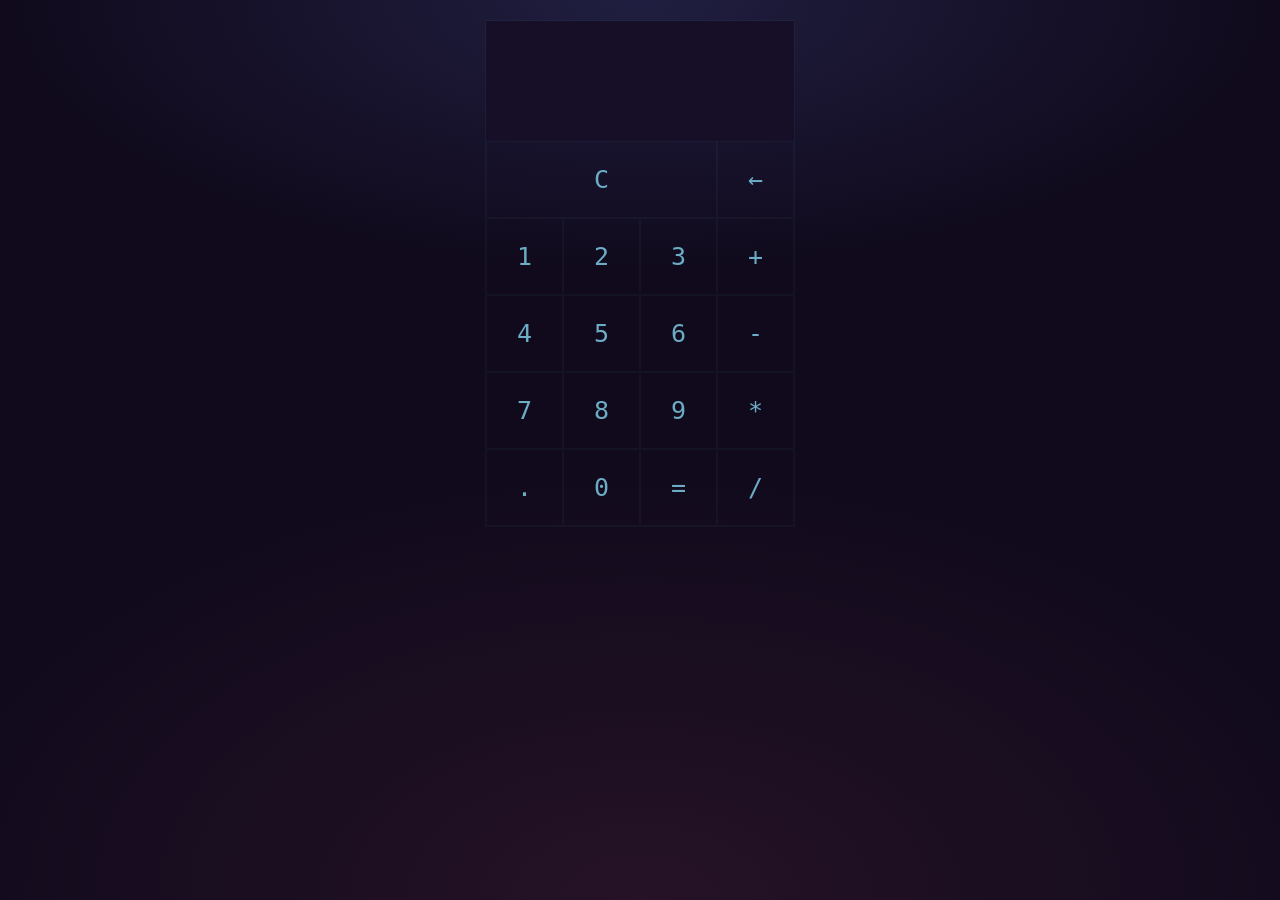
==== index.html @ 79b60d28 "added build" ====
<!doctype html><html lang="en"><head><meta charset="utf-8"><meta name="viewport" content="width=device-width,initial-scale=1,maximum-scale=1,user-scalable=no"><title>Calculator</title><meta name="apple-mobile-web-app-capable" content="yes"><meta name="apple-mobile-web-app-status-bar-style" content="black-translucent"><link rel="apple-touch-icon-precomposed" href="images/icon.png"/><link rel="shortcut icon" href="images/icon.ico" type="image/x-icon"><link rel="icon" href="images/icon.ico" type="image/x-icon"><link href="styles.css" rel="stylesheet"><link href="style.2505d6be04d94c3da612.css?2d81dc04396cf2d2f42a" rel="stylesheet"></head><body><div id="app"></div><script type="text/javascript" src="main.js?2d81dc04396cf2d2f42a"></script></body></html>
---- style.2505d6be04d94c3da612.css ----
html{height:100%}body{background:radial-gradient(50% 30% ellipse at center top,#201e40 0,transparent 100%),radial-gradient(60% 50% ellipse at center bottom,#261226 0,#100a1c 100%);font-family:monospace}.calculator{width:308px;margin:20px auto 400px;border:1px solid rgba(108,175,197,.05)}.display{width:298px;background-color:#160f27;height:120px;font-size:30px;color:#6cacc5;line-height:120px;text-align:right;padding:0 5px;overflow-x:ellipsis;overflow-y:hidden;transition:all .3s}.keyboard{display:table}.button{display:table-cell;border:1px solid rgba(108,175,197,.05);text-align:center;vertical-align:middle;padding:10px;margin:10px 10px 0 0;width:55px;height:55px;cursor:pointer;font-size:25px;color:#6cacc5;transition:all .3s}.button:hover{background-color:#201e40;font-size:35px}.button:active,.button:focus{background-color:inherit}.button.clear{width:210px}body.is-mobile{margin:0;height:100%}body.is-mobile .calculator{width:100%;height:100%;margin:0;border:none}body.is-mobile .calculator .display-wrapper{height:20%}body.is-mobile .calculator .display{width:90%;height:100%;padding:0 5%;font-size:40px}body.is-mobile .calculator .keyboard{width:100%;padding:0;height:80%}body.is-mobile .calculator .keyboard .keyboard-line{width:100%;display:flex;height:20%}body.is-mobile .calculator .keyboard .keyboard-line .button{width:25%;flex:auto;margin:0;height:auto;display:flex;align-items:center;justify-content:center}
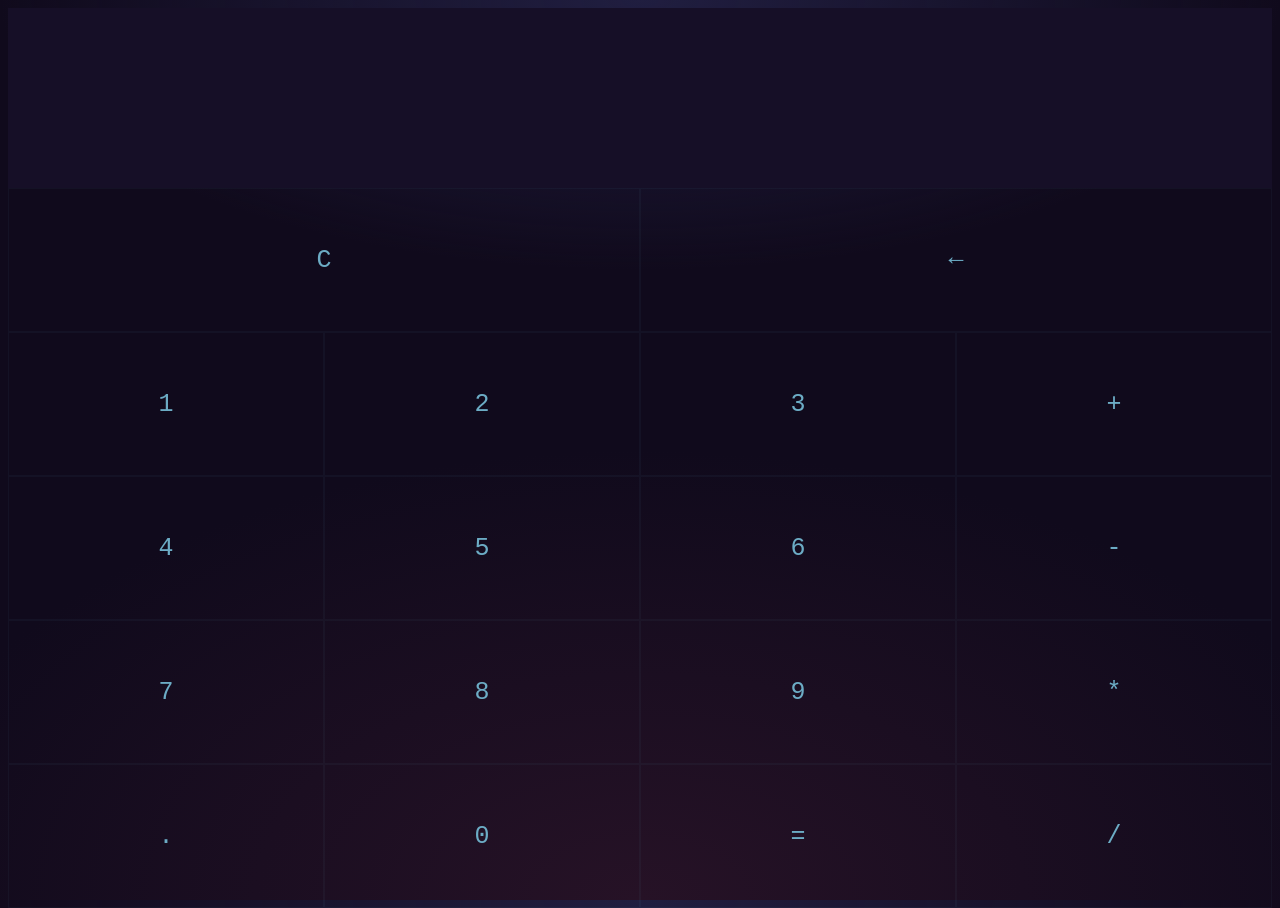
==== commit 0c1b984b: "build" ====
--- a/index.html
+++ b/index.html
@@ -1 +1 @@
-<!doctype html><html lang="en"><head><meta charset="utf-8"><meta name="viewport" content="width=device-width,initial-scale=1,maximum-scale=1,user-scalable=no"><title>Calculator</title><meta name="apple-mobile-web-app-capable" content="yes"><meta name="apple-mobile-web-app-status-bar-style" content="black-translucent"><link rel="apple-touch-icon-precomposed" href="images/icon.png"/><link rel="shortcut icon" href="images/icon.ico" type="image/x-icon"><link rel="icon" href="images/icon.ico" type="image/x-icon"><link href="styles.css" rel="stylesheet"><link href="style.2505d6be04d94c3da612.css?2d81dc04396cf2d2f42a" rel="stylesheet"></head><body><div id="app"></div><script type="text/javascript" src="main.js?2d81dc04396cf2d2f42a"></script></body></html>+<!doctype html><html lang="en"><head><meta charset="utf-8"><meta name="viewport" content="width=device-width,initial-scale=1,maximum-scale=1,user-scalable=no"><title>Calculator</title><meta name="apple-mobile-web-app-capable" content="yes"><meta name="apple-mobile-web-app-status-bar-style" content="black-translucent"><link rel="apple-touch-icon-precomposed" href="images/calculator-image.png"/><link rel="shortcut icon" href="images/calculator-image.ico" type="image/x-icon"><link rel="icon" href="images/calculator-image.ico" type="image/x-icon"><link href="styles.css" rel="stylesheet"><link href="style.82223d9b35fd3218a7b9.css?709ba90bde2dbf0e4550" rel="stylesheet"></head><body><div id="app"></div><script type="text/javascript" src="main.js?709ba90bde2dbf0e4550"></script></body></html>
--- a/style.82223d9b35fd3218a7b9.css
+++ b/style.82223d9b35fd3218a7b9.css
@@ -0,0 +1 @@
+html{height:100%}body{background:radial-gradient(50% 30% ellipse at center top,#201e40 0,transparent 100%),radial-gradient(60% 50% ellipse at center bottom,#261226 0,#100a1c 100%);font-family:monospace}.calculator{width:308px;margin:20px auto 400px;border:1px solid rgba(108,175,197,.05)}.display{width:298px;background-color:#160f27;height:120px;font-size:30px;color:#e18735;line-height:120px;text-align:right;padding:0 5px;overflow-x:ellipsis;overflow-y:hidden;transition:all .3s}.keyboard{display:table}.button{display:table-cell;border:1px solid rgba(108,175,197,.05);text-align:center;vertical-align:middle;padding:10px;margin:10px 10px 0 0;width:55px;height:55px;cursor:pointer;font-size:25px;color:#6cacc5;transition:all .3s}.button:hover{background-color:#201e40;font-size:35px}.button:active,.button:focus{background-color:inherit}.button.clear{width:210px}#app,body{height:100%}.calculator.is-mobile{width:100%;height:100%;margin:0;border:none}.calculator.is-mobile .display-wrapper{height:20%}.calculator.is-mobile .display{width:90%;height:100%;padding:0 5%;font-size:40px}.calculator.is-mobile .keyboard{width:100%;padding:0;height:80%}.calculator.is-mobile .keyboard .keyboard-line{width:100%;display:flex;height:20%}.calculator.is-mobile .keyboard .keyboard-line .button{width:25%;flex:auto;margin:0;height:auto;display:flex;align-items:center;justify-content:center}.calculator.is-mobile .keyboard .keyboard-line .button:hover{background-color:inherit;font-size:35px}
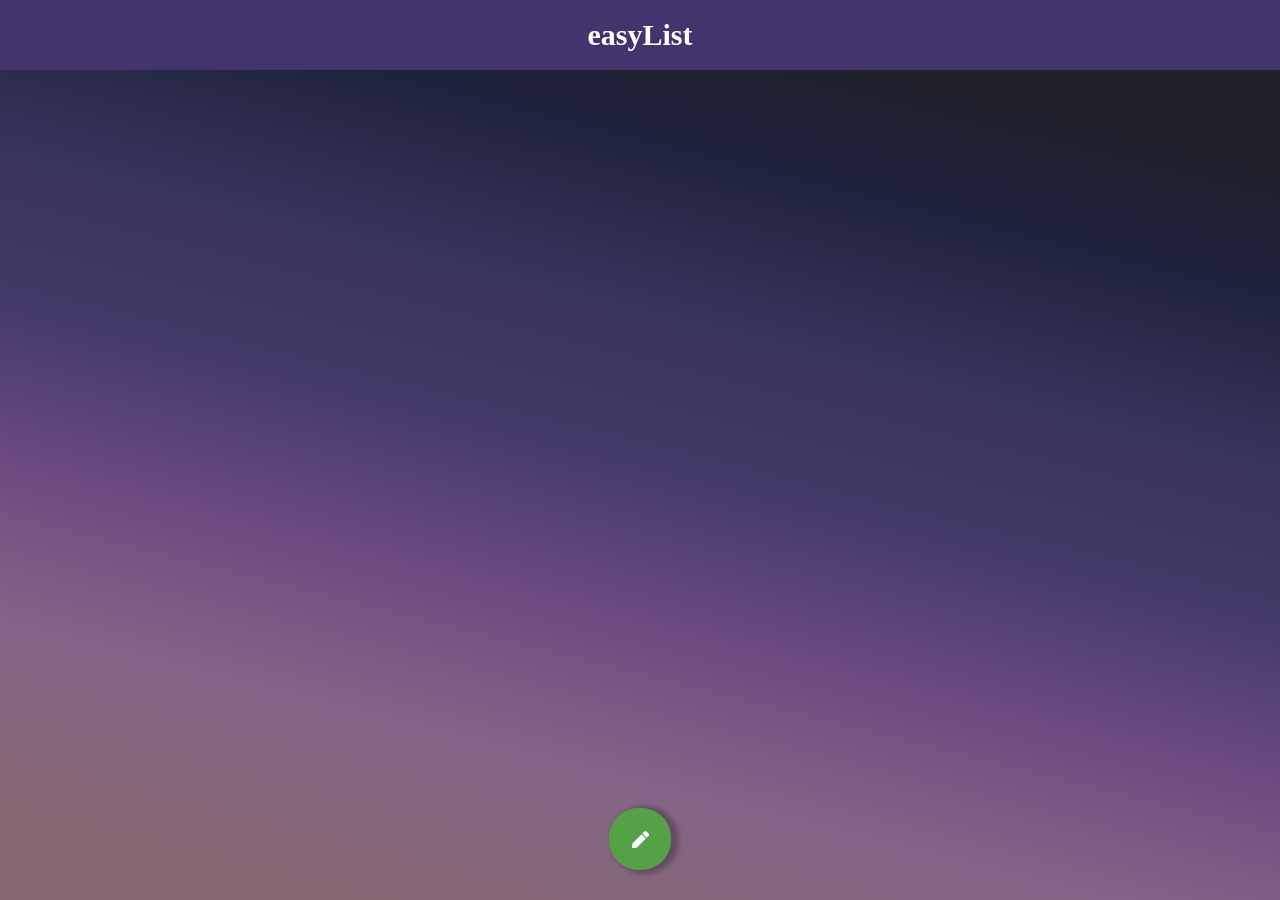
==== commit 965af6ee: "build" ====
--- a/index.html
+++ b/index.html
@@ -1 +1 @@
-<!doctype html><html lang="en"><head><meta charset="utf-8"><meta name="viewport" content="width=device-width,initial-scale=1,maximum-scale=1,user-scalable=no"><title>Calculator</title><meta name="apple-mobile-web-app-capable" content="yes"><meta name="apple-mobile-web-app-status-bar-style" content="black-translucent"><link rel="apple-touch-icon-precomposed" href="images/calculator-image.png"/><link rel="shortcut icon" href="images/calculator-image.ico" type="image/x-icon"><link rel="icon" href="images/calculator-image.ico" type="image/x-icon"><link href="styles.css" rel="stylesheet"><link href="style.82223d9b35fd3218a7b9.css?709ba90bde2dbf0e4550" rel="stylesheet"></head><body><div id="app"></div><script type="text/javascript" src="main.js?709ba90bde2dbf0e4550"></script></body></html>+<!doctype html><html lang="en" dir="ltr"><head><meta charset="utf-8"><meta name="apple-mobile-web-app-capable" content="yes"><meta name="apple-mobile-web-app-status-bar-style" content="black-translucent"><meta name="viewport" content="width=device-width,initial-scale=1,maximum-scale=1,user-scalable=no"><title>easyList</title><link href="styles.css" rel="stylesheet"><link rel="apple-touch-icon-precomposed" href="images/icon.png"/><link rel="shortcut icon" href="images/icon.ico" type="image/x-icon"><link rel="icon" href="images/icon.ico" type="image/x-icon"><link rel="stylesheet" href="https://use.fontawesome.com/releases/v5.15.3/css/all.css" integrity="sha384-SZXxX4whJ79/gErwcOYf+zWLeJdY/qpuqC4cAa9rOGUstPomtqpuNWT9wdPEn2fk" crossorigin="anonymous"><link href="style.css" rel="stylesheet"></head><body><div id="app"></div><script type="text/javascript" src="main.js"></script></body></html>
--- a/style.css
+++ b/style.css
@@ -0,0 +1 @@
+#app,.easylist,body,html{height:100%;width:100%}body{margin:0;padding:0;background-size:100%;background-repeat:no-repeat}body:before{content:"";position:fixed;top:0;bottom:0;width:100%;z-index:-1;background:#21212b;background:linear-gradient(194deg,#21212b 13%,#1e223c 24%,#37345d 38%,#443a69 51%,#6b4b81 64%,#836686 78%,#856673 92%)}.easylist{position:relative;display:flex;flex-direction:column;align-items:stretch}.header{height:70px;width:100%;background-color:#42346d;color:#fff;font-size:30px;font-weight:700;position:fixed;display:flex;align-items:center;justify-content:center}.button-wrapper{position:fixed;bottom:30px;left:50%;transform:translateX(-50%)}.button-add{height:30px;width:30px;padding:16px;border:none;color:#fff;background-color:rgba(70,183,49,.7411764705882353);border-radius:30px;box-shadow:5px 1px 5px 3px rgba(6,5,5,.25098039215686274);font-size:17px;cursor:pointer}.button-add,button{display:flex;justify-content:center;align-items:center}.button-add:hover{transition-duration:.5s;height:18px;width:18px}::-webkit-scrollbar{width:3px;background-color:#856674}::-webkit-scrollbar-thumb{background-color:#42346d}.list-wrapper{flex:1;overflow-y:auto;scroll-behavior:smooth}ul{margin:70px 0 0;padding:0;list-style:none}li:last-child{margin-bottom:130px}li{margin-bottom:3px;padding:20px;background-color:rgba(223,223,243,.23137254901960785);font-size:x-large;color:#fff;display:flex;justify-content:space-between;align-items:center}li .delete{font-size:18px;color:#f94e4e;cursor:pointer}.input-wrapper{width:100%;position:fixed;bottom:30px;display:flex;align-items:stretch;justify-content:center}input[type=text]{line-height:3em;margin-left:.5em;padding:0 20px;outline:none;border:none;background-color:#cecdc4;font-size:16px;border-radius:50px;flex:1}.input-wrapper button{width:2.5em;margin:0 .5em;border:none;color:#fff;border-radius:50px;font-size:larger;font-weight:700;flex-shrink:0;cursor:pointer}button.submit{background-color:#73b762}button.cancel{background-color:#bd4e4e}
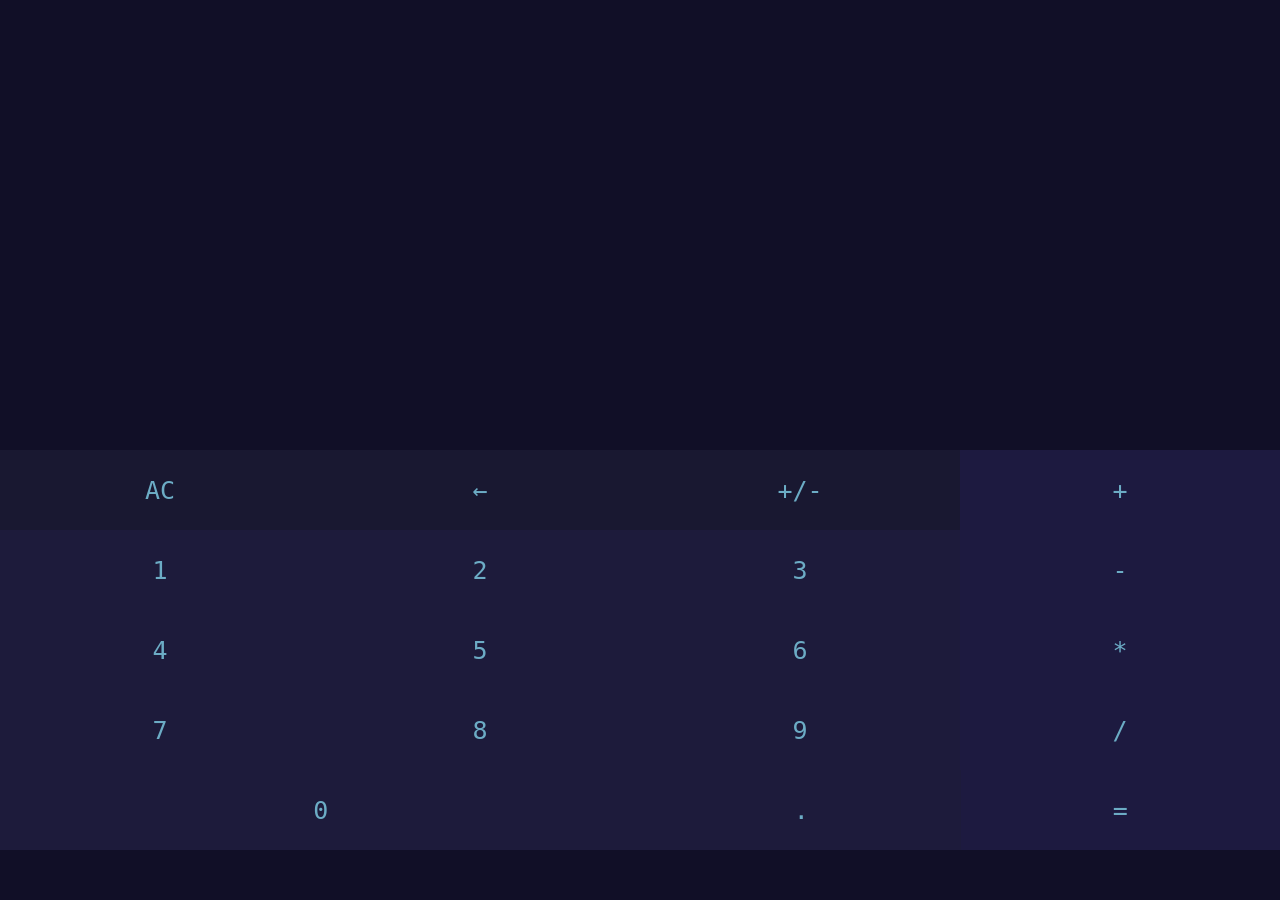
==== commit 0985fd2a: "build" ====
--- a/index.html
+++ b/index.html
@@ -1 +1 @@
-<!doctype html><html lang="en" dir="ltr"><head><meta charset="utf-8"><meta name="apple-mobile-web-app-capable" content="yes"><meta name="apple-mobile-web-app-status-bar-style" content="black-translucent"><meta name="viewport" content="width=device-width,initial-scale=1,maximum-scale=1,user-scalable=no"><title>easyList</title><link href="styles.css" rel="stylesheet"><link rel="apple-touch-icon-precomposed" href="images/icon.png"/><link rel="shortcut icon" href="images/icon.ico" type="image/x-icon"><link rel="icon" href="images/icon.ico" type="image/x-icon"><link rel="stylesheet" href="https://use.fontawesome.com/releases/v5.15.3/css/all.css" integrity="sha384-SZXxX4whJ79/gErwcOYf+zWLeJdY/qpuqC4cAa9rOGUstPomtqpuNWT9wdPEn2fk" crossorigin="anonymous"><link href="style.css" rel="stylesheet"></head><body><div id="app"></div><script type="text/javascript" src="main.js"></script></body></html>
+<!doctype html><html lang="en"><head><meta charset="utf-8"><meta name="viewport" content="width=device-width,initial-scale=1,maximum-scale=1,user-scalable=no"><title>Calculator</title><meta name="apple-mobile-web-app-capable" content="yes"><meta name="apple-mobile-web-app-status-bar-style" content="black-translucent"><link rel="apple-touch-icon-precomposed" href="images/calculator-image.png"/><link rel="shortcut icon" href="images/calculator-image.ico" type="image/x-icon"><link rel="icon" href="images/calculator-image.ico" type="image/x-icon"><link href="style.css" rel="stylesheet"></head><body><div id="app"></div><script type="text/javascript" src="main.js"></script></body></html>
--- a/style.css
+++ b/style.css
@@ -1 +1 @@
-#app,.easylist,body,html{height:100%;width:100%}body{margin:0;padding:0;background-size:100%;background-repeat:no-repeat}body:before{content:"";position:fixed;top:0;bottom:0;width:100%;z-index:-1;background:#21212b;background:linear-gradient(194deg,#21212b 13%,#1e223c 24%,#37345d 38%,#443a69 51%,#6b4b81 64%,#836686 78%,#856673 92%)}.easylist{position:relative;display:flex;flex-direction:column;align-items:stretch}.header{height:70px;width:100%;background-color:#42346d;color:#fff;font-size:30px;font-weight:700;position:fixed;display:flex;align-items:center;justify-content:center}.button-wrapper{position:fixed;bottom:30px;left:50%;transform:translateX(-50%)}.button-add{height:30px;width:30px;padding:16px;border:none;color:#fff;background-color:rgba(70,183,49,.7411764705882353);border-radius:30px;box-shadow:5px 1px 5px 3px rgba(6,5,5,.25098039215686274);font-size:17px;cursor:pointer}.button-add,button{display:flex;justify-content:center;align-items:center}.button-add:hover{transition-duration:.5s;height:18px;width:18px}::-webkit-scrollbar{width:3px;background-color:#856674}::-webkit-scrollbar-thumb{background-color:#42346d}.list-wrapper{flex:1;overflow-y:auto;scroll-behavior:smooth}ul{margin:70px 0 0;padding:0;list-style:none}li:last-child{margin-bottom:130px}li{margin-bottom:3px;padding:20px;background-color:rgba(223,223,243,.23137254901960785);font-size:x-large;color:#fff;display:flex;justify-content:space-between;align-items:center}li .delete{font-size:18px;color:#f94e4e;cursor:pointer}.input-wrapper{width:100%;position:fixed;bottom:30px;display:flex;align-items:stretch;justify-content:center}input[type=text]{line-height:3em;margin-left:.5em;padding:0 20px;outline:none;border:none;background-color:#cecdc4;font-size:16px;border-radius:50px;flex:1}.input-wrapper button{width:2.5em;margin:0 .5em;border:none;color:#fff;border-radius:50px;font-size:larger;font-weight:700;flex-shrink:0;cursor:pointer}button.submit{background-color:#73b762}button.cancel{background-color:#bd4e4e}+#app,.calculator,body,html{height:100%;width:100%;margin:0}body{background-color:#110f27;font-family:monospace}.calculator{margin:0;display:flex;flex-direction:column;justify-content:flex-end}.display,.display-wrapper{display:flex;align-items:flex-end;justify-content:flex-end}.display{height:170px;line-height:100px;padding:0 5%;color:#e18735}.keyboard{width:100%;margin-bottom:50px;padding:0}.keyboard-line{height:80px;width:100%;display:flex;justify-content:center}.keyboard-line:last-child .number{flex:2.01}.button{cursor:pointer;font-size:25px;transition:all .3s;flex:1;background:rgba(33,31,66,.7607843137254902);color:#6cacc5;display:flex;align-items:center;justify-content:center}.button:active{box-shadow:inset 0 0 80px 0 rgba(0,0,0,.25)}.operator,.result{background-color:#1d1a40}.backspace,.clear,.toggle-sign{background-color:rgba(47,45,72,.2901960784313726)}
